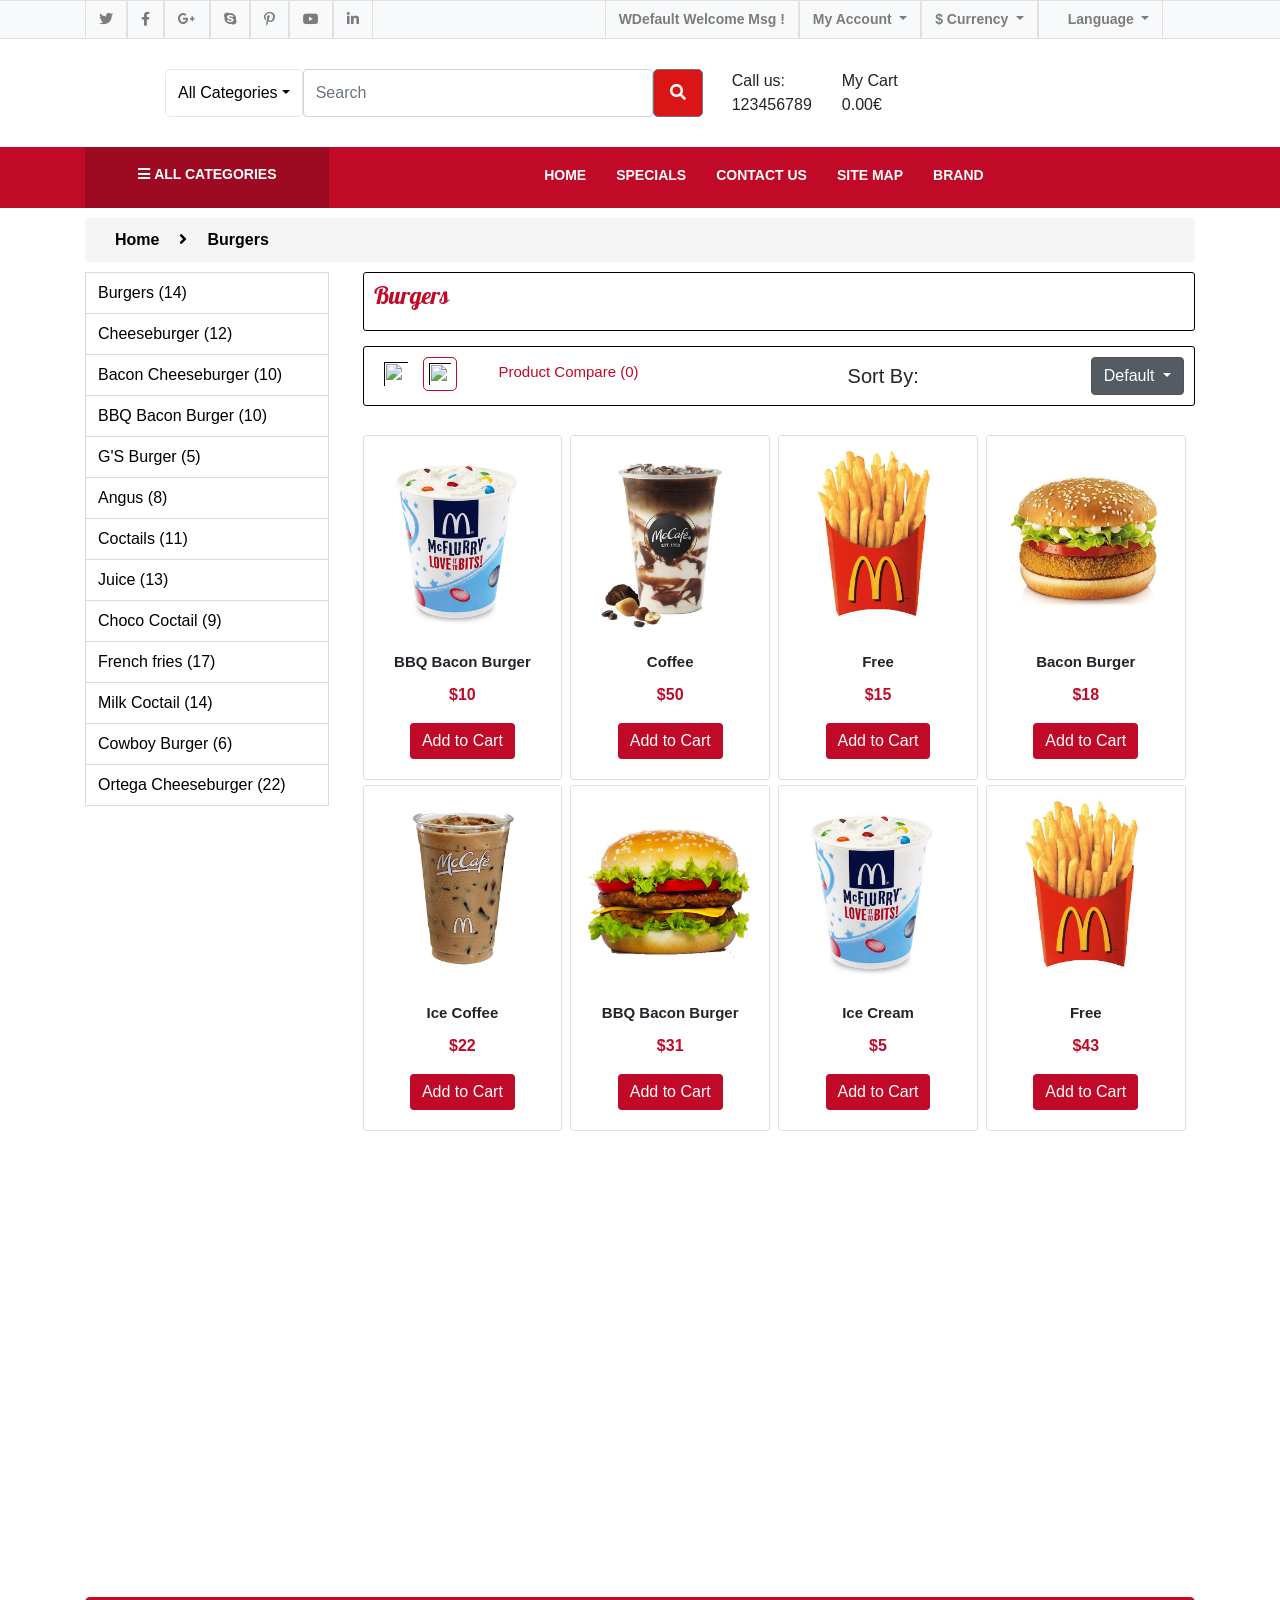
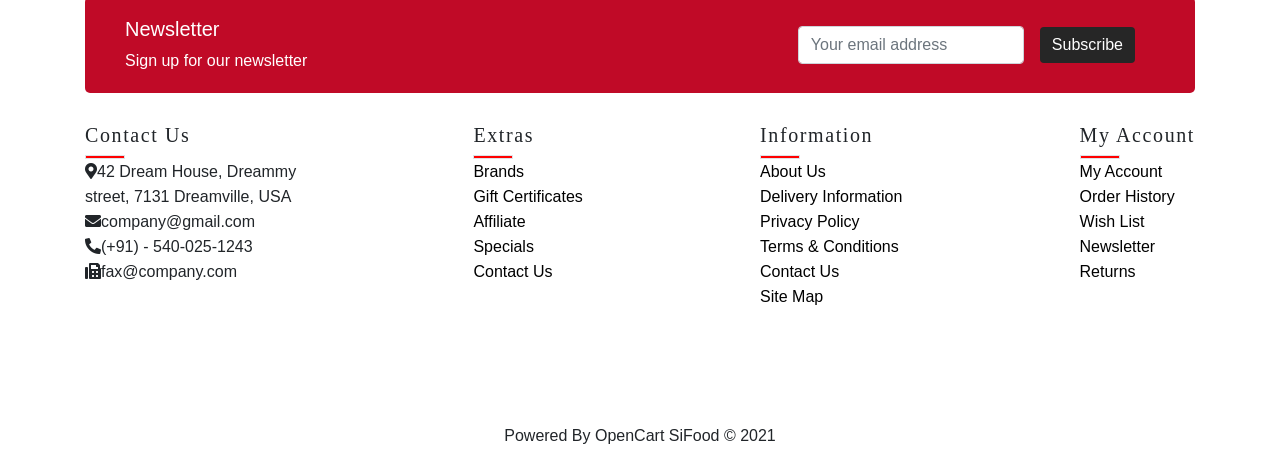
==== about.html @ be1312b8 "Add files via upload" ====
<!DOCTYPE html>
<html lang="en">

<head>
    <meta charset="UTF-8">
    <meta http-equiv="X-UA-Compatible" content="IE=edge">
    <meta name="viewport" content="width=device-width, initial-scale=1.0">
    <link rel="stylesheet" href="https://pro.fontawesome.com/releases/v5.10.0/css/all.css" integrity="sha384-AYmEC3Yw5cVb3ZcuHtOA93w35dYTsvhLPVnYs9eStHfGJvOvKxVfELGroGkvsg+p" crossorigin="anonymous" />
    <link rel="stylesheet" href="https://maxcdn.bootstrapcdn.com/bootstrap/4.0.0/css/bootstrap.min.css" integrity="sha384-Gn5384xqQ1aoWXA+058RXPxPg6fy4IWvTNh0E263XmFcJlSAwiGgFAW/dAiS6JXm" crossorigin="anonymous">
    <link rel="icon" type="./image/png" href="./image/aside_01.ico">
    <link href="https://fonts.googleapis.com/css2?family=Pattaya&amp;display=swap" rel="stylesheet">
    <link rel="stylesheet" href="css/third.css">
    <title>CheeseBurgers</title>
</head>

<body>
    <nav class="navbar navbar-expand-lg navbar-light bg-light ">
        <div class="container">
            <ul class="navbar-nav">
                <li>
                    <a class="nav-link" href="about.html"><i class="fab fa-twitter"></i><span class="sr-only">(current)</span></a>
                  </li>
                <li>
                  <a class="nav-link" href="about.html"><i class="fab fa-facebook-f"></i> <span class="sr-only">(current)</span></a>
                </li>
                <li>
                  <a class="nav-link" href="about.html"><i class="fab fa-google-plus-g"></i></a>
                </li>
                <li>
                    <a class="nav-link" href="about.html"><i class="fab fa-skype"></i></a>
                  </li>
                  <li>
                    <a class="nav-link" href="about.html"><i class="fab fa-pinterest-p"></i></a>
                  </li>
                  <li>
                    <a class="nav-link" href="about.html"><i class="fab fa-youtube"></i></a>
                  </li>
                  <li>
                    <a class="nav-link" href="about.html"><i class="fab fa-linkedin-in"></i></a>
                  </li>
            </ul>
            <div class="collapse navbar-collapse" id="navbarNavDropdown">
                <ul class="navbar-nav m-auto">
                    <li class="nav-item">
                        <a class="nav-link" href="about.html">WDefault Welcome Msg !</a>
                    </li>
                    <li class="nav-item dropdown">
                        <a class="nav-link dropdown-toggle" href="#" id="navbarDropdownMenuLink" data-toggle="dropdown"
                            aria-haspopup="true" aria-expanded="false">
                            My Account
                        </a>
                        <div class="dropdown-menu" aria-labelledby="navbarDropdownMenuLink">
                            <a class="dropdown-item" href="about.html"><i class="far fa-address-book"></i> Register</a>
                            <a class="dropdown-item" href="about.html"><i class="fas fa-sign-in-alt"></i> Login</a>
                            <a class="dropdown-item" href="about.html"><i class="fas fa-heart"></i> Wish List (0)</a>
                        </div>
                    </li>
                    <li class="nav-item dropdown">
                        <a class="nav-link dropdown-toggle" href="about.html" id="navbarDropdownMenuLink" data-toggle="dropdown"
                            aria-haspopup="true" aria-expanded="false">
                            $ Currency
                        </a>
                        <div class="dropdown-menu" aria-labelledby="navbarDropdownMenuLink">
                            <a class="dropdown-item" href="#">€ Euro</a>
                            <a class="dropdown-item" href="#">₹ Indian Rupee</a>
                            <a class="dropdown-item" href="#">£ Pound Sterling</a>
                            <a class="dropdown-item" href="#">$ US Dollar</a>
                        </div>
                    </li>
                    <li class="nav-item dropdown">
                        <a class="nav-link dropdown-toggle" href="#" id="navbarDropdown" role="button" data-toggle="dropdown" aria-haspopup="true" aria-expanded="false">
                            <img src="./image/united-kingdom.png" width="16px" height="16px" alt="">Language
                        </a>
                        <div class="dropdown-menu" aria-labelledby="navbarDropdown">
                          <a class="dropdown-item" href="#"><img src="./image/armenia.jpeg" alt="">Armenian</a>
                          <a class="dropdown-item" href="#"><img src="./image/united-kingdom.png" width="16px" height="16px" alt="">English</a>
                          <a class="dropdown-item" href="#"><img src="./image/arabia.png" width="16px" height="16px" alt="">Arabic</a>
                        </div>
                      </li>
                </ul>
            </div>
        </div>
    </nav>
    <section>
        <div class="container">
            <div class="input-group mb-3">
                <div>
                    <img src="./image/logo.jpg" alt="">
                </div>
                <div class="input-group-prepend">
                  <button class="btn btn-outline-secondary-one dropdown-toggle" type="button" data-toggle="dropdown" aria-haspopup="true" aria-expanded="false">All Categories</button>
                  <div class="dropdown-menu pre-scrollable">
                    <a class="dropdown-item" href="about.html">All Categories</a>
                    <a class="dropdown-item" href="about.html">Beauty</a>
                    <a class="dropdown-item" href="about.html">Beauty & Spa</a>
                    <a class="dropdown-item" href="about.html">Shoes</a>
                    <a class="dropdown-item" href="about.html">Smart Phone</a>
                    <a class="dropdown-item" href="about.html">Smart Phone</a>
                    <a class="dropdown-item" href="about.html">Desktops</a>
                    <a class="dropdown-item" href="about.html">PC</a>
                    <a class="dropdown-item" href="about.html">Beauty & Spa</a>
                    <a class="dropdown-item" href="about.html">Smart Phone</a>
                    <a class="dropdown-item" href="about.html">Smart Watch</a>
                    <a class="dropdown-item" href="about.html">Mac</a>
                    <a class="dropdown-item" href="about.html">Decor</a>
                    <a class="dropdown-item" href="about.html">Decor</a>
                    <a class="dropdown-item" href="about.html">Printers</a>
                    <a class="dropdown-item" href="about.html">Trackballs</a>
                    <a class="dropdown-item" href="about.html">Laptops</a>
                </div>
                <input type="text" class="form-control" aria-label="Text input with dropdown button" placeholder="Search">
                <button class="btn btn-outline-secondary" type="button"><i class="fas fa-search"></i></button>
                </div>
                <div class="image-one">
                   <a href=""> <img src="./image/icon-call.png" alt=""></a>
                </div>
                <div class="cartco"><span>Call us:</span><br><span id="cart-total">123456789</span></div>
                <div class="image-one">
                    <a href=""> <img src="./image/carti_sale_menu.png" alt=""></a>
                 </div>
                 <div class="cartco"><span>My Cart</span><br><span id="cart-total">0.00€</span></div>
              </div>
        </div>
        
    </section>
    <section class="main-menu">
        <div class="container">
  
            <div class="menu-list">
                    <div class="item">
                    <a href=""><i class="fa fa-bars"></i></a>
                    <a href="about.html">ALL CATEGORIES</a>
                </div>
                
                <div class="right">
                    <ul>
                        <li><a href="index.html"><h4>HOME</h4></a></li>
                        <li><a href="about.html"><h4>SPECIALS</h4></a></li>
                        <li><a href="about.html"><h4>CONTACT US</h4></a></li>
                        <li><a href="about.html"><h4>SITE MAP</h4></a></li>
                        <li><a href="about.html"><h4>BRAND</h4></a></li>
                    </ul>
                </div>
            </div>
        </div>
    </section>

    <section class="big-banner">
        <div class="container">
            <div class="burger-banner">
                <div class="top-line">
                    <ul>
                        <li><a href="">Home</a></li>
                        <li><a href=""><i class="fas fa-angle-right"></i></a></li>
                        <li><a href="">Burgers</a></li>
                    </ul>
                </div>
            </div>
        </div>
    </section>
    <section class="list-menu">
        <div class="container">
            <div class="list-menu-item">
                <div class="item-1">
                    <ul>
                        <li><a href="">Burgers (14)</a></li>
                        <li><a href="">Cheeseburger (12)</a></li>
                        <li><a href="">Bacon Cheeseburger (10)</a></li>
                        <li><a href="">BBQ Bacon Burger (10)</a></li>
                        <li><a href="">G'S Burger (5)</a></li>
                        <li><a href="">Angus (8)</a></li>
                        <li><a href="">Coctails (11)</a></li>
                        <li><a href="">Juice (13)</a></li>
                        <li><a href="">Choco Coctail (9)</a></li>
                        <li><a href="">French fries (17)</a></li>
                        <li><a href="">Milk Coctail (14)</a></li>
                        <li><a href="">Cowboy Burger (6)</a></li>
                        <li><a href="">Ortega Cheeseburger (22)</a></li>
                    </ul>
                </div>
                <div class="item-2">
                    <div class="item-block-top">
                        <h4>Burgers</h4>
                    </div>
                    <div class="item-bottom">
                        <ul>
                            <li><a href=""><img src="image/list.png" alt=""></a></li>
                            <li><a href=""><img class="img-grid" src="image/grid.png" alt=""></a></li>
                            <li class="m-0"><a href="">
                                    <h5>Product Compare (0)</h5>
                                </a></li>
                            <li class="m-auto">
                                <h5>Sort By:</h5>
                            </li>
                            <li>
                                <div class="dropdown show">
                                    <a class="btn btn-secondary dropdown-toggle" href="#" role="button"
                                        id="dropdownMenuLink" data-toggle="dropdown" aria-haspopup="true"
                                        aria-expanded="false">
                                        Default
                                    </a>
                                    <div class="dropdown-menu" aria-labelledby="dropdownMenuLink">
                                        <a class="dropdown-item" href="#">Action</a>
                                        <a class="dropdown-item" href="#">Another action</a>
                                        <a class="dropdown-item" href="#">Something else here</a>
                                    </div>
                                </div>
                            </li>
                            <li></li>
                        </ul>
                    </div>
                    <div class="item-big-menu my-4 h-50">
                        <div class="item-burger d-flex text-center mt-4">
                            <div class="card mr-2" style="width: 24%;">
                                <img class="card-img-top" src="./Image/002_after.jpg" alt="Card image cap">
                                <img class="casper card-img-top" src="image/001_after.jpg" alt="Card image cap">
                                <div class="card-body">
                                    <h5 class="card-title">BBQ Bacon Burger</h5>
                                    <p class="card-text">$10</p>
                                    <a href="#" class="btn btn-primary">Add to Cart</a>
                                </div>
                            </div>
                            <div class="card mr-2" style="width: 24%;">
                                <img class="card-img-top" src="./Image/002_before.jpg" alt="Card image cap">
                                <img class="casper card-img-top" src="image/002_after.jpg" alt="Card image cap">
                                <div class="card-body">
                                    <h5 class="card-title">Coffee</h5>
                                    <p class="card-text">$50</p>
                                    <a href="#" class="btn btn-primary">Add to Cart</a>
                                </div>
                            </div>
                            <div class="card mr-2" style="width: 24%;">
                                <img class="card-img-top" src="./Image/004_before.jpg" alt="Card image cap">
                                <img class="casper card-img-top" src="image/002_after.jpg" alt="Card image cap">
                                <div class="card-body">
                                    <h5 class="card-title">Free</h5>
                                    <p class="card-text">$15</p>
                                    <a href="#" class="btn btn-primary">Add to Cart</a>
                                </div>
                            </div>
                            <div class="card mr-2" style="width: 24%;">
                                <img class="card-img-top" src="./Image/006_after.jpg" alt="Card image cap">
                                <img class="casper card-img-top" src="image/001_after.jpg" alt="Card image cap">
                                <div class="card-body">
                                    <h5 class="card-title">Bacon Burger</h5>
                                    <p class="card-text">$18</p>
                                    <a href="#" class="btn btn-primary">Add to Cart</a>
                                </div>
                            </div>
                            <div class="card mr-2" style="width: 24%;">
                                <img class="card-img-top" src="./Image/005_after.jpg" alt="Card image cap">
                                <img class="casper card-img-top" src="./Image/003_after_before.jpg" alt="Card image cap">
                                <div class="card-body">
                                    <h5 class="card-title">Ice Coffee</h5>
                                    <p class="card-text">$22</p>
                                    <a href="#" class="btn btn-primary">Add to Cart</a>
                                </div>
                            </div>
                            <div class="card mr-2" style="width: 24%;">
                                <img class="card-img-top" src="./Image/001_before.jpg "alt="Card image cap">
                                <img class="casper card-img-top" src="./Image/005_after.jpg" alt="Card image cap">
                                <div class="card-body">
                                    <h5 class="card-title">BBQ Bacon Burger</h5>
                                    <p class="card-text">$31</p>
                                    <a href="#" class="btn btn-primary">Add to Cart</a>
                                </div>
                            </div>
                            <div class="card mr-2" style="width: 24%;">
                                <img class="card-img-top" src="./Image/002_after.jpg" alt="Card image cap">
                                <img class="casper card-img-top" src="./Image/003_after_before.jpg" alt="Card image cap">
                                <div class="card-body">
                                    <h5 class="card-title">Ice Cream</h5>
                                    <p class="card-text">$5</p>
                                    <a href="#" class="btn btn-primary">Add to Cart</a>
                                </div>
                            </div>
                            <div class="card mr-2" style="width: 24%;">
                                <img class="card-img-top" src="./Image/006_before.jpg" alt="Card image cap">
                                <img class="casper card-img-top" src="./Image/001_after.jpg" alt="Card image cap">
                                <div class="card-body">
                                    <h5 class="card-title">Free</h5>
                                    <p class="card-text">$43</p>
                                    <a href="#" class="btn btn-primary">Add to Cart</a>
                                </div>
                            </div>
                        </div>
                    </div>
                </div>
            </div>
        </div>
    </section>
    <footer class="back-red">
        <div class="container">
          <div class="item">
            <div class="item-1">
                <h4>Newsletter</h4>
                <p>Sign up for our newsletter</p>
            </div>
            <div class="item-2">
                <form class="form-inline">
                    <div class="form-group mx-sm-3">
                      <label class="sr-only">Email</label>
                      <input class="form-control"  placeholder="Your email address">
                    </div>
                    <button  class="btn btn-primary">Subscribe</button>
                  </form>
                </form>
            </div>
        </div>
        <div class="item-3">
          <ul>
            <h5>Contact Us</h5>
            <div class="border"></div>
            <li><i class="fas fa-map-marker-alt"></i>42 Dream House, Dreammy <br> street, 7131 Dreamville, USA</li>
            <li><i class="fas fa-envelope"></i>company@gmail.com</li>
            <li><i class="fas fa-phone-alt"></i>(+91) - 540-025-1243</li>
            <li><i class="fas fa-fax"></i>fax@company.com</li>
          </ul>
          <ul>
            <h5>Extras</h5>
            <div class="border"></div>
            <li><a href="">Brands</a></li>
                      <li><a href="">Gift Certificates</a></li>
                      <li><a href="">Affiliate</a></li>
                      <li><a href="">Specials</a></li>
                      <li><a href="">Contact Us</a></li>
          </ul>
          <ul>
            <h5>Information</h5>
            <div class="border"></div>
            <li><a href="">About Us</a></li>
            <li><a href="">Delivery Information</a></li>
            <li><a href="">Privacy Policy</a></li>
            <li><a href="">Terms & Conditions</a></li>
            <li><a href="">Contact Us</a></li>
            <li><a href="">Site Map</a></li>
          </ul>
          <ul>
            <h5>My Account</h5>
            <div class="border"></div>
            <li><a href="">My Account</a></li>
                      <li><a href="">Order History</a></li>
                      <li><a href="">Wish List</a></li>
                      <li><a href="">Newsletter</a></li>
                      <li><a href="">Returns</a></li>
          </ul>
        </div>
        </div>
      </footer>
      <footer class="last-footer">
        <div class="container">
            <div class="payments">
                <img src="image/payment.png" alt="">
                <p>Powered By OpenCart SiFood © 2021</p>
            </div>
        </div>
      </footer>
      






    <script src="https://code.jquery.com/jquery-3.2.1.slim.min.js"
        integrity="sha384-KJ3o2DKtIkvYIK3UENzmM7KCkRr/rE9/Qpg6aAZGJwFDMVNA/GpGFF93hXpG5KkN"
        crossorigin="anonymous"></script>
    <script src="https://cdnjs.cloudflare.com/ajax/libs/popper.js/1.12.9/umd/popper.min.js"
        integrity="sha384-ApNbgh9B+Y1QKtv3Rn7W3mgPxhU9K/ScQsAP7hUibX39j7fakFPskvXusvfa0b4Q"
        crossorigin="anonymous"></script>
    <script src="https://maxcdn.bootstrapcdn.com/bootstrap/4.0.0/js/bootstrap.min.js"
        integrity="sha384-JZR6Spejh4U02d8jOt6vLEHfe/JQGiRRSQQxSfFWpi1MquVdAyjUar5+76PVCmYl"
        crossorigin="anonymous"></script>
</body>

</html>
---- css/third.css ----
*{
    padding: 0;
    margin: 0;
    box-sizing: border-box;
}
a{color: black; text-decoration: none!important;}
a:active,a:visited,a:focus{text-decoration: none; color: black;}
ul{list-style: none;}
@font-face {
    font-family: MyFont !important;
    src: url(//Fonts/roboto-regular.ttf) !important;
}
nav{
    font-weight: bold;
    font-size: 14px !important;
}
nav.navbar > .container > .navbar-nav > li a i:hover{
    color: rgb(184, 54, 54);
}
nav.navbar > .container > .collapse > .navbar-nav > li a:hover{
    color: rgb(184, 54, 54);
}
nav.navbar{
    border-top:1px solid rgba(128, 128, 128, 0.2);
    border-bottom:1px solid rgba(128, 128, 128, 0.2);
    padding:0!important;
}
nav.navbar > .container > .collapse{
    margin-left: 200px;
}
div.container .navbar-nav  li{
    border-right: 1px solid rgba(128, 128, 128, 0.2);
    border-left: 1px solid rgba(128, 128, 128, 0.2);
    padding: 0 5px;
}
section .btn-outline-secondary-one{
    border: 1px solid rgba(128, 128, 128, 0.2);
    background-color: white;
}
section .btn-outline-secondary{
    background-color: rgb(218, 21, 21);
    width: 50px;
}
section .btn-outline-secondary i{
    color: white;
}
section .input-group{
    margin-top: 30px;
}
section .input-group-prepend{
    margin-left: 80px;
    border-radius: 50px !important;
}
section .input-group-prepend button{
    border-radius: 5px !important;
}
section .input-group-prepend input{
    width: 350px;
}
section .input-group .image-one{
    margin-left: 30px;
}
section .input-group-prepend .cartco{
    padding:0 40px;
}
section.aside-item > .container > .item-1{
    width: 22.5%;
}
section.main-menu{
    background-color:#c00a27 ;
}
section.main-menu h4{
    font-size: 14px;
    font-weight: bold;
    color: white;
}
.main-menu > .container .menu-list {
    display: flex;
    margin-top: 30px; 
}
.main-menu > .container .menu-list > .item{
    width: 22%;
    padding-top: 15px;
    background-color:#920b21c2 ;
    text-align: center;
}
.main-menu > .container .menu-list > .item a{
    font-size: 14px;
    font-weight: bold;
    color: white;
    text-decoration: none;
}
.main-menu > .container .menu-list ul{
    display: flex;
    margin-left: 200px;
}
.main-menu > .container .menu-list ul li{
    padding: 22px 15px 0 22px; 
}
section.main-menu{
    background-color:#c00a27 ;
}
section.main-menu h4{
    font-size: 14px;
    font-weight: bold;
    color: white;
}

.main-menu > .container .menu-list {
    display: flex;
    margin-top: 30px; 
}
.main-menu > .container .menu-list > .item{
    width: 22%;
    padding-top: 15px;
    background-color:#920b21c2 ;
    text-align: center;
    
}
.main-menu > .container .menu-list > .item a{
    font-size: 14px;
    font-weight: bold;
    color: white;
    text-decoration: none;
}
.main-menu > .container .menu-list ul{
    display: flex;
    margin-left: 200px;
}
.main-menu > .container .menu-list ul li{
    padding: 20px 15px 0 15px; 
}
section.big-banner > .container > .burger-banner > .top-line >ul {
    display: flex;
    background-color: #f5f5f5;
    margin: 10px auto;
    padding: 10px 20px;
    border-radius: 4px;
}
section.big-banner > .container > .burger-banner > .top-line >ul li{
    margin: 0 10px;
    font-weight: 600;
    
}
section.list-menu > .container > .list-menu-item{
    display: flex;
    justify-content: space-between;
}
section.list-menu > .container > .list-menu-item > .item-1 > ul li{
    border-bottom: 1px solid rgba(192, 192, 192, 0.568);
    border-left: 1px solid rgba(192, 192, 192, 0.568);
    border-right: 1px solid rgba(192, 192, 192, 0.568);
    padding: 8px 12px; 

}
section.list-menu > .container > .list-menu-item > .item-1 > ul:nth-child(1){
    border-top: rgba(192, 192, 192, 0.568) solid 1px;
}
section.list-menu > .container > .list-menu-item > .item-1{
    width: 22%;
}
section.list-menu > .container > .list-menu-item > .item-2{
    width: 75%;
    height: 800px;
    
}
section.list-menu > .container > .list-menu-item > .item-2 > .item-block-top{
    border: 1px black solid;
    border-radius: 3px;
    padding: 10px;
    margin: 0 auto;
}
section.list-menu > .container > .list-menu-item > .item-2 > .item-block-top h4{
    color: #c00a27;
    font-family: 'Pattaya';
}
section.list-menu > .container > .list-menu-item > .item-2 > .item-bottom{
    border: 1px black solid;
    border-radius: 3px;
    padding: 10px;
    margin: 15px auto;
}
section.list-menu > .container > .list-menu-item > .item-2 > .item-bottom > ul{
    display: flex;
    margin: 0 auto;
    

}
section.list-menu > .container > .list-menu-item > .item-2 > .item-bottom > ul img{
    margin: 0 5px;
    padding: 5px 5px;
    width: 34px;
    height: 34px; 
}
section.list-menu > .container > .list-menu-item > .item-2 > .item-bottom > ul img.img-grid{
    border: 1px solid #c00a27;
    border-radius: 5px;
}
section.list-menu > .container > .list-menu-item > .item-2 > .item-bottom > ul img:hover{
    border: 1px solid #c00a27;
    border-radius: 5px;
}
section.list-menu > .container > .list-menu-item > .item-2 > .item-bottom > ul > li > a h5{
    color: #c00a27;
    text-align: center;
    padding: 6px 12px;
    margin: 0 25px;
    font-size: 15px;
}
section.list-menu > .container > .list-menu-item > .item-2 > .item-bottom > ul > li > a h5:hover{
    color: black;
    transition: all 1s;
}
section.list-menu > .container > .list-menu-item > .item-2 > .item-bottom > ul > li>h5{
    margin-bottom: 0;
}

section.list-menu > .container > .list-menu-item > .item-2 > .item-big-menu > .item-burger > .card{
    margin-top: 5px;
}

section.list-menu > .container > .list-menu-item > .item-2 > .item-big-menu > .item-burger .card .card-body h5{
    font-size: 15px;
    font-weight: 600;
}
section.list-menu > .container > .list-menu-item > .item-2 > .item-big-menu > .item-burger > .card .card-body p.card-text{
    color: #c00a27;
    font-weight: bold;
}
section.list-menu > .container > .list-menu-item > .item-2 > .item-big-menu > .item-burger > .card .card-body a.btn{
    color: white;
    background-color: #c00a27;
    border: none;
}
section.list-menu > .container > .list-menu-item > .item-2 > .item-big-menu > .item-burger > .card .card-body a.btn:hover{
    background-color: rgb(39, 38, 38);
    
}
section.list-menu > .container > .list-menu-item > .item-2 > .item-big-menu > .item-burger > .card > .card-img-top{
    position: relative;
}
section.list-menu > .container > .list-menu-item > .item-2 > .item-big-menu > .item-burger > .card .casper{
    position: absolute;
    top: 0;
    opacity: 0;
}
section.list-menu > .container > .list-menu-item > .item-2 > .item-big-menu > .item-burger > .card .casper:hover{
    opacity: 1;
    transition: all 0.5s;
}
section.list-menu > .container > .list-menu-item > .item-2 > .item-big-menu .item-burger{
    display: flex;
    justify-content: flex-start;
    flex-wrap: wrap;
    align-content: flex-start;
}
section.list-menu{
    min-height: 1300px;
}




































footer.back-red{
    margin-top: 25px;
}
footer.back-red > .container > .item{
    display: flex;
    justify-content: space-between;
    align-items: center;
    background-color: #c00a27;
    border-radius: 5px;
    padding: 20px 20px ;
}
footer.back-red > .container > .item > .item-1{
    margin-left: 20px;
}
footer.back-red > .container > .item > .item-1 > h4{
    color: #fff;
    font-size: 20px;
}
footer.back-red > .container > .item > .item-1 > p{
    margin-bottom:0 ;
    color: #fff;
}
footer.back-red > .container > .item > .item-2{
    margin-right: 40px;
}
footer.back-red > .container > .item > .item-2 > .form-inline > .btn-primary{
    background-color: rgb(38, 38, 38);
    border: none;
}
footer.back-red > .container > .item-3 {
    display: flex;
    justify-content: space-between;
}
footer.back-red > .container > .item-3 > ul{
    line-height: 25px;
}
footer.back-red > .container > .item-3 > ul > h5{
    margin-top: 30px;
    font-family: MyFont;
    letter-spacing: 1.6px;
}
footer.back-red > .container > .item-3 > ul >.border{
    width: 40px;
    height: 4px;
    background-color: red;
}
footer.last-footer > .container > .payments {
    text-align: center;
    margin-top: 50px ;
}
footer.last-footer > .container > .payments p{
    padding: 25px 0 0 ;

}
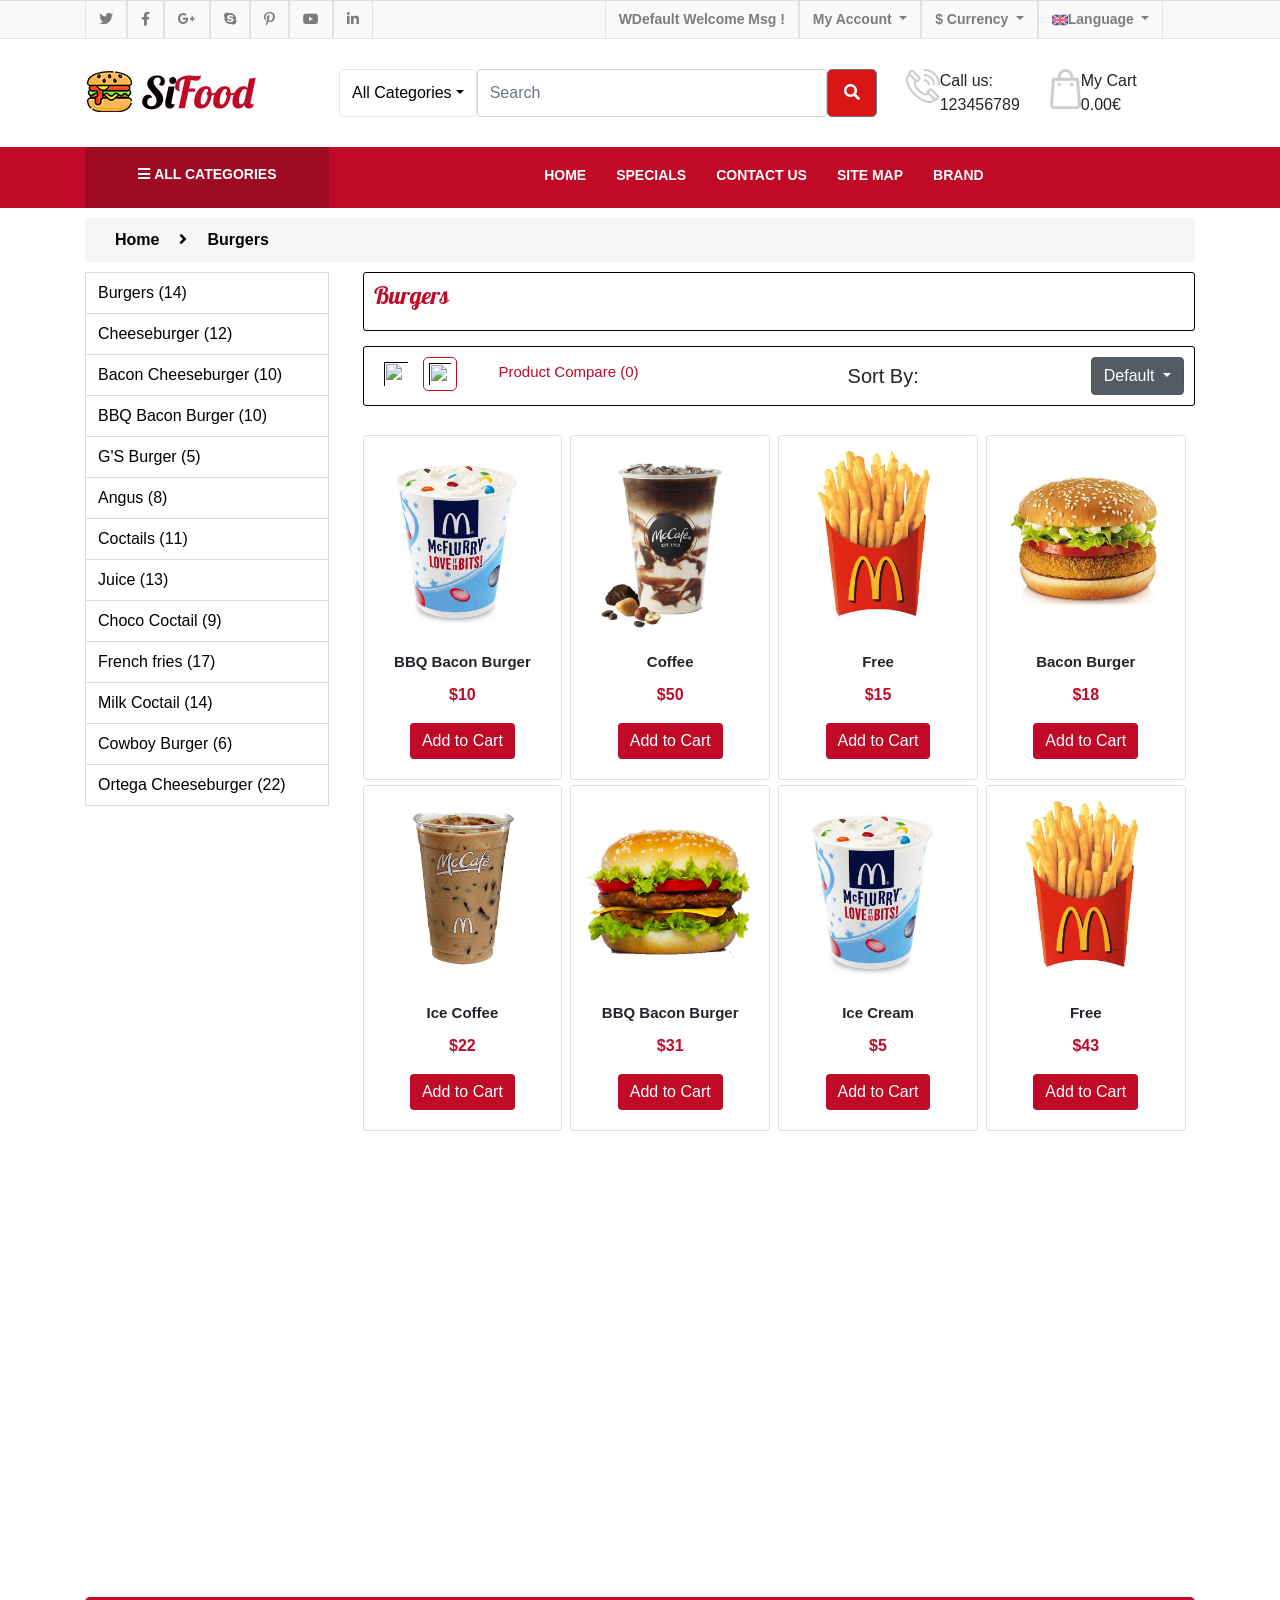
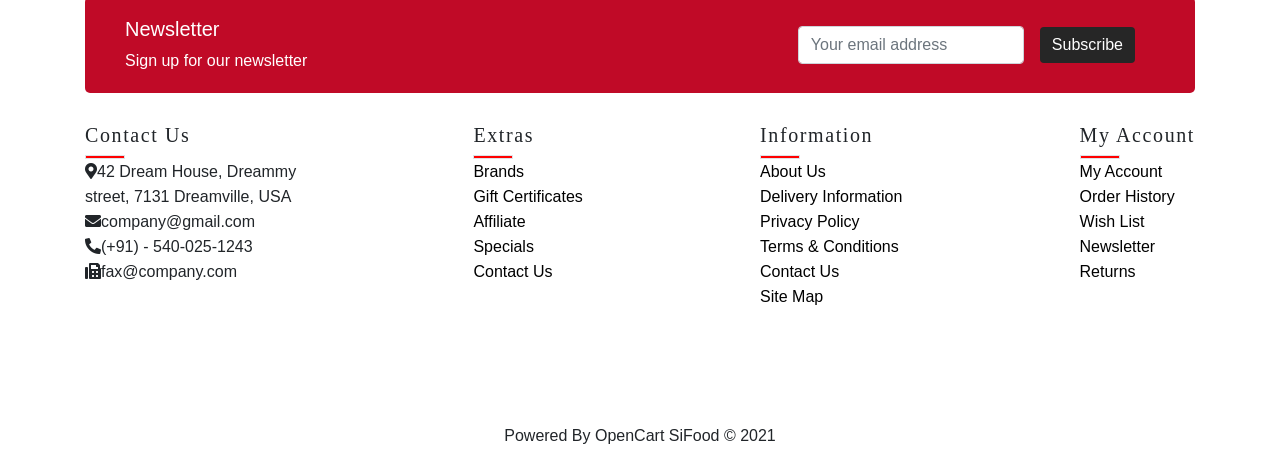
==== commit df91bad2: "Edited" ====
--- a/about.html
+++ b/about.html
@@ -7,7 +7,7 @@
     <meta name="viewport" content="width=device-width, initial-scale=1.0">
     <link rel="stylesheet" href="https://pro.fontawesome.com/releases/v5.10.0/css/all.css" integrity="sha384-AYmEC3Yw5cVb3ZcuHtOA93w35dYTsvhLPVnYs9eStHfGJvOvKxVfELGroGkvsg+p" crossorigin="anonymous" />
     <link rel="stylesheet" href="https://maxcdn.bootstrapcdn.com/bootstrap/4.0.0/css/bootstrap.min.css" integrity="sha384-Gn5384xqQ1aoWXA+058RXPxPg6fy4IWvTNh0E263XmFcJlSAwiGgFAW/dAiS6JXm" crossorigin="anonymous">
-    <link rel="icon" type="./image/png" href="./image/aside_01.ico">
+    <link rel="icon" type="./Image/png" href="./Image/aside_01.ico">
     <link href="https://fonts.googleapis.com/css2?family=Pattaya&amp;display=swap" rel="stylesheet">
     <link rel="stylesheet" href="css/third.css">
     <title>CheeseBurgers</title>
@@ -69,12 +69,12 @@
                     </li>
                     <li class="nav-item dropdown">
                         <a class="nav-link dropdown-toggle" href="#" id="navbarDropdown" role="button" data-toggle="dropdown" aria-haspopup="true" aria-expanded="false">
-                            <img src="./image/united-kingdom.png" width="16px" height="16px" alt="">Language
+                            <img src="./Image/united-kingdom.png" width="16px" height="16px" alt="">Language
                         </a>
                         <div class="dropdown-menu" aria-labelledby="navbarDropdown">
-                          <a class="dropdown-item" href="#"><img src="./image/armenia.jpeg" alt="">Armenian</a>
-                          <a class="dropdown-item" href="#"><img src="./image/united-kingdom.png" width="16px" height="16px" alt="">English</a>
-                          <a class="dropdown-item" href="#"><img src="./image/arabia.png" width="16px" height="16px" alt="">Arabic</a>
+                          <a class="dropdown-item" href="#"><img src="./Image/armenia.jpeg" alt="">Armenian</a>
+                          <a class="dropdown-item" href="#"><img src="./Image/united-kingdom.png" width="16px" height="16px" alt="">English</a>
+                          <a class="dropdown-item" href="#"><img src="./Image/arabia.png" width="16px" height="16px" alt="">Arabic</a>
                         </div>
                       </li>
                 </ul>
@@ -85,7 +85,7 @@
         <div class="container">
             <div class="input-group mb-3">
                 <div>
-                    <img src="./image/logo.jpg" alt="">
+                    <img src="./Image/logo.jpg" alt="">
                 </div>
                 <div class="input-group-prepend">
                   <button class="btn btn-outline-secondary-one dropdown-toggle" type="button" data-toggle="dropdown" aria-haspopup="true" aria-expanded="false">All Categories</button>
@@ -112,11 +112,11 @@
                 <button class="btn btn-outline-secondary" type="button"><i class="fas fa-search"></i></button>
                 </div>
                 <div class="image-one">
-                   <a href=""> <img src="./image/icon-call.png" alt=""></a>
+                   <a href=""> <img src="./Image/icon-call.png" alt=""></a>
                 </div>
                 <div class="cartco"><span>Call us:</span><br><span id="cart-total">123456789</span></div>
                 <div class="image-one">
-                    <a href=""> <img src="./image/carti_sale_menu.png" alt=""></a>
+                    <a href=""> <img src="./Image/carti_sale_menu.png" alt=""></a>
                  </div>
                  <div class="cartco"><span>My Cart</span><br><span id="cart-total">0.00€</span></div>
               </div>
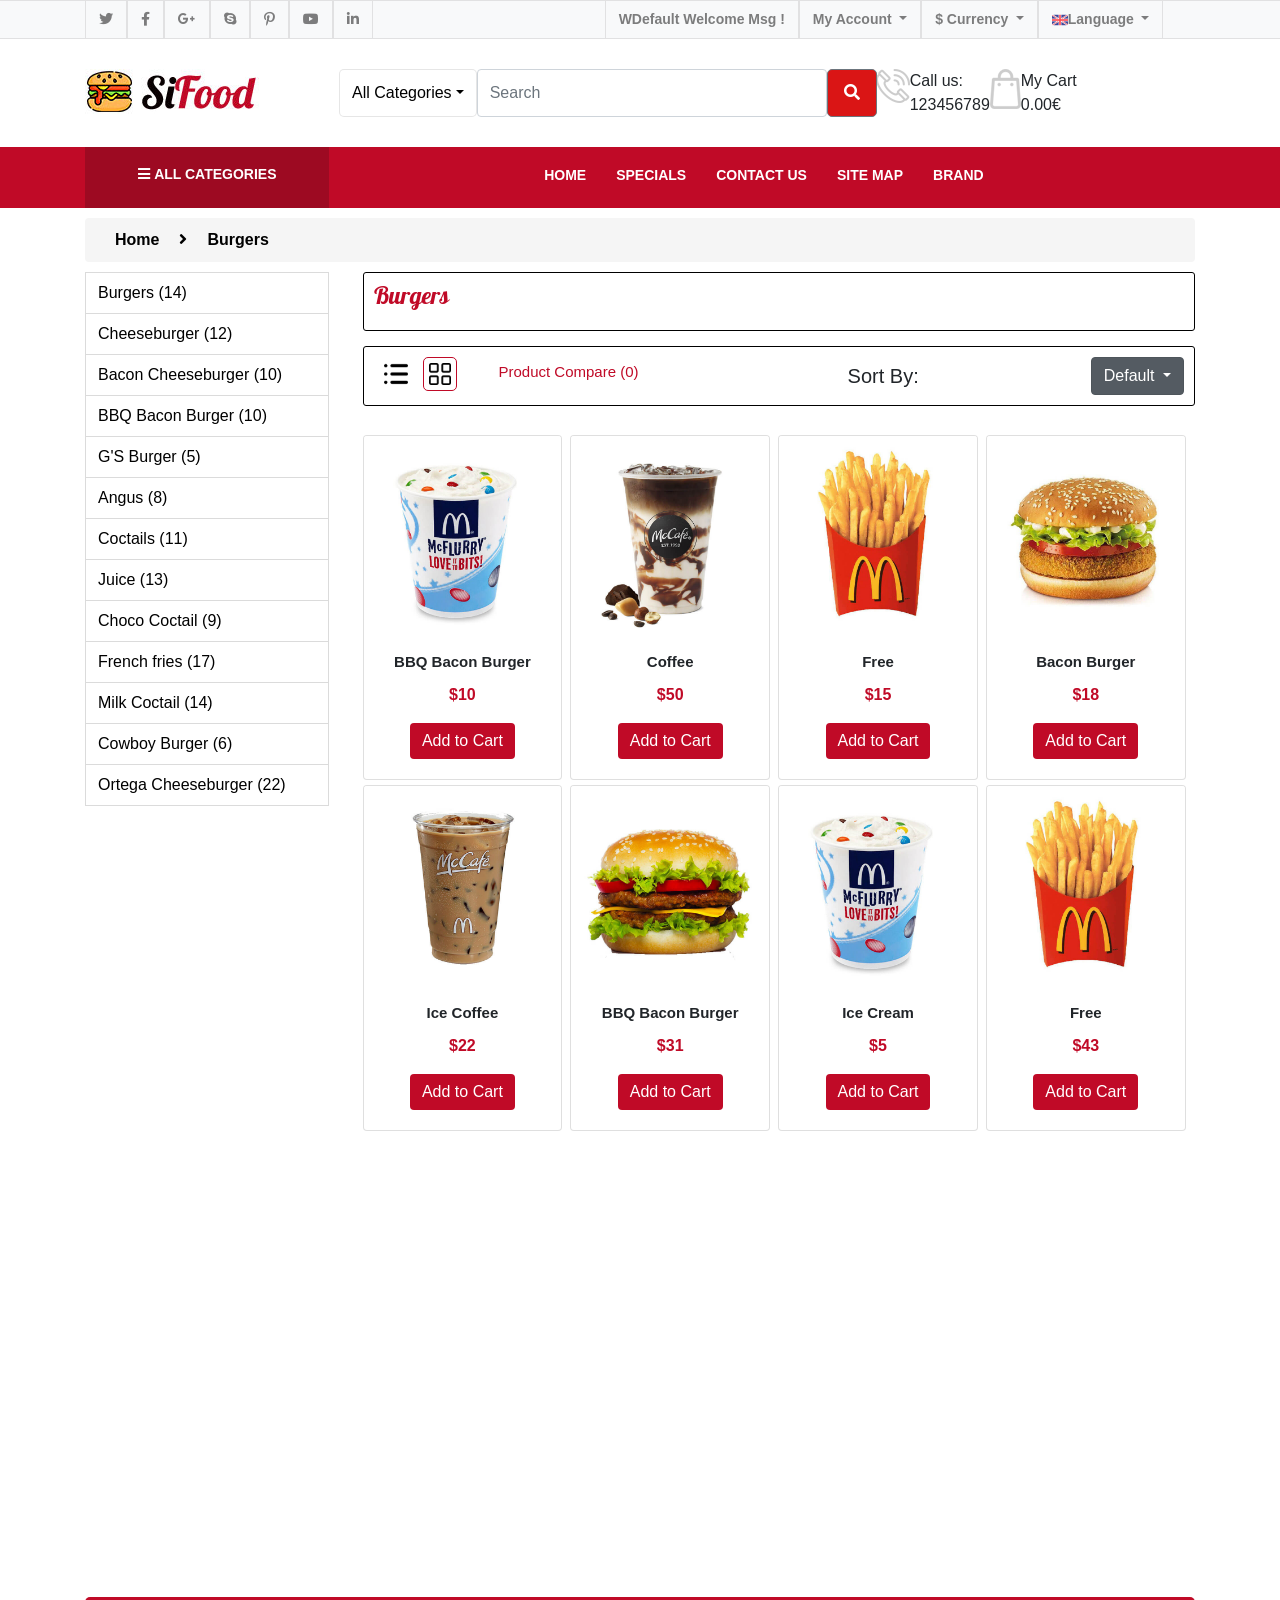
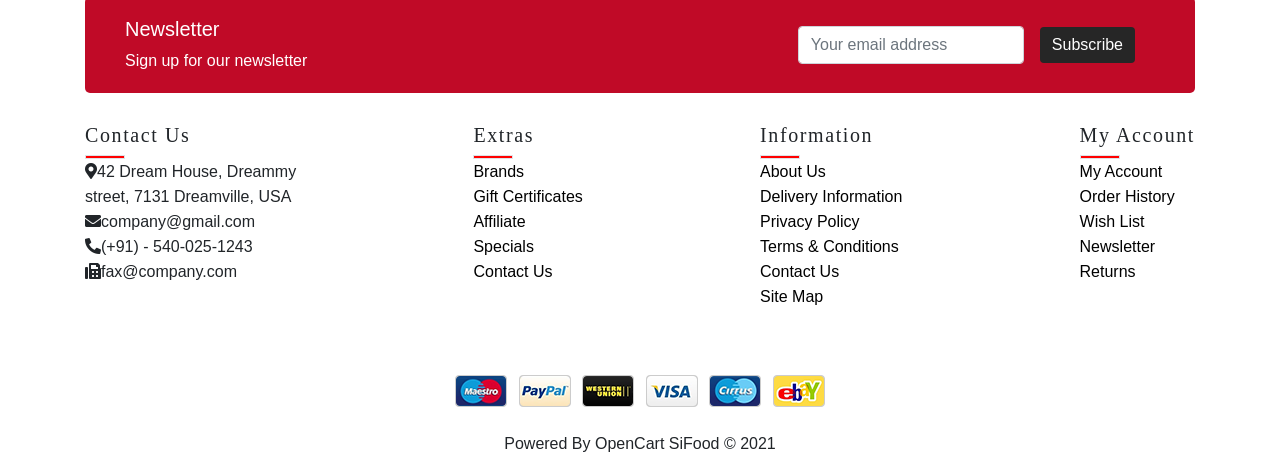
==== commit 9a4adea9: "Edited" ====
--- a/about.html
+++ b/about.html
@@ -111,11 +111,11 @@
                 <input type="text" class="form-control" aria-label="Text input with dropdown button" placeholder="Search">
                 <button class="btn btn-outline-secondary" type="button"><i class="fas fa-search"></i></button>
                 </div>
-                <div class="image-one">
+                <div class="./Image-one">
                    <a href=""> <img src="./Image/icon-call.png" alt=""></a>
                 </div>
                 <div class="cartco"><span>Call us:</span><br><span id="cart-total">123456789</span></div>
-                <div class="image-one">
+                <div class="./Image-one">
                     <a href=""> <img src="./Image/carti_sale_menu.png" alt=""></a>
                  </div>
                  <div class="cartco"><span>My Cart</span><br><span id="cart-total">0.00€</span></div>
@@ -184,8 +184,8 @@
                     </div>
                     <div class="item-bottom">
                         <ul>
-                            <li><a href=""><img src="image/list.png" alt=""></a></li>
-                            <li><a href=""><img class="img-grid" src="image/grid.png" alt=""></a></li>
+                            <li><a href=""><img src="./Image/list.png" alt=""></a></li>
+                            <li><a href=""><img class="img-grid" src="./Image/grid.png" alt=""></a></li>
                             <li class="m-0"><a href="">
                                     <h5>Product Compare (0)</h5>
                                 </a></li>
@@ -212,8 +212,8 @@
                     <div class="item-big-menu my-4 h-50">
                         <div class="item-burger d-flex text-center mt-4">
                             <div class="card mr-2" style="width: 24%;">
-                                <img class="card-img-top" src="./Image/002_after.jpg" alt="Card image cap">
-                                <img class="casper card-img-top" src="image/001_after.jpg" alt="Card image cap">
+                                <img class="card-img-top" src="./Image/002_after.jpg" alt="Card ./Image cap">
+                                <img class="casper card-img-top" src="./Image/001_after.jpg" alt="Card ./Image cap">
                                 <div class="card-body">
                                     <h5 class="card-title">BBQ Bacon Burger</h5>
                                     <p class="card-text">$10</p>
@@ -221,8 +221,8 @@
                                 </div>
                             </div>
                             <div class="card mr-2" style="width: 24%;">
-                                <img class="card-img-top" src="./Image/002_before.jpg" alt="Card image cap">
-                                <img class="casper card-img-top" src="image/002_after.jpg" alt="Card image cap">
+                                <img class="card-img-top" src="./Image/002_before.jpg" alt="Card ./Image cap">
+                                <img class="casper card-img-top" src="./Image/002_after.jpg" alt="Card ./Image cap">
                                 <div class="card-body">
                                     <h5 class="card-title">Coffee</h5>
                                     <p class="card-text">$50</p>
@@ -230,8 +230,8 @@
                                 </div>
                             </div>
                             <div class="card mr-2" style="width: 24%;">
-                                <img class="card-img-top" src="./Image/004_before.jpg" alt="Card image cap">
-                                <img class="casper card-img-top" src="image/002_after.jpg" alt="Card image cap">
+                                <img class="card-img-top" src="./Image/004_before.jpg" alt="Card ./Image cap">
+                                <img class="casper card-img-top" src="./Image/002_after.jpg" alt="Card ./Image cap">
                                 <div class="card-body">
                                     <h5 class="card-title">Free</h5>
                                     <p class="card-text">$15</p>
@@ -239,8 +239,8 @@
                                 </div>
                             </div>
                             <div class="card mr-2" style="width: 24%;">
-                                <img class="card-img-top" src="./Image/006_after.jpg" alt="Card image cap">
-                                <img class="casper card-img-top" src="image/001_after.jpg" alt="Card image cap">
+                                <img class="card-img-top" src="./Image/006_after.jpg" alt="Card ./Image cap">
+                                <img class="casper card-img-top" src="./Image/001_after.jpg" alt="Card ./Image cap">
                                 <div class="card-body">
                                     <h5 class="card-title">Bacon Burger</h5>
                                     <p class="card-text">$18</p>
@@ -248,8 +248,8 @@
                                 </div>
                             </div>
                             <div class="card mr-2" style="width: 24%;">
-                                <img class="card-img-top" src="./Image/005_after.jpg" alt="Card image cap">
-                                <img class="casper card-img-top" src="./Image/003_after_before.jpg" alt="Card image cap">
+                                <img class="card-img-top" src="./Image/005_after.jpg" alt="Card ./Image cap">
+                                <img class="casper card-img-top" src="./Image/003_after_before.jpg" alt="Card ./Image cap">
                                 <div class="card-body">
                                     <h5 class="card-title">Ice Coffee</h5>
                                     <p class="card-text">$22</p>
@@ -257,8 +257,8 @@
                                 </div>
                             </div>
                             <div class="card mr-2" style="width: 24%;">
-                                <img class="card-img-top" src="./Image/001_before.jpg "alt="Card image cap">
-                                <img class="casper card-img-top" src="./Image/005_after.jpg" alt="Card image cap">
+                                <img class="card-img-top" src="./Image/001_before.jpg "alt="Card ./Image cap">
+                                <img class="casper card-img-top" src="./Image/005_after.jpg" alt="Card ./Image cap">
                                 <div class="card-body">
                                     <h5 class="card-title">BBQ Bacon Burger</h5>
                                     <p class="card-text">$31</p>
@@ -266,8 +266,8 @@
                                 </div>
                             </div>
                             <div class="card mr-2" style="width: 24%;">
-                                <img class="card-img-top" src="./Image/002_after.jpg" alt="Card image cap">
-                                <img class="casper card-img-top" src="./Image/003_after_before.jpg" alt="Card image cap">
+                                <img class="card-img-top" src="./Image/002_after.jpg" alt="Card ./Image cap">
+                                <img class="casper card-img-top" src="./Image/003_after_before.jpg" alt="Card ./Image cap">
                                 <div class="card-body">
                                     <h5 class="card-title">Ice Cream</h5>
                                     <p class="card-text">$5</p>
@@ -275,8 +275,8 @@
                                 </div>
                             </div>
                             <div class="card mr-2" style="width: 24%;">
-                                <img class="card-img-top" src="./Image/006_before.jpg" alt="Card image cap">
-                                <img class="casper card-img-top" src="./Image/001_after.jpg" alt="Card image cap">
+                                <img class="card-img-top" src="./Image/006_before.jpg" alt="Card ./Image cap">
+                                <img class="casper card-img-top" src="./Image/001_after.jpg" alt="Card ./Image cap">
                                 <div class="card-body">
                                     <h5 class="card-title">Free</h5>
                                     <p class="card-text">$43</p>
@@ -350,7 +350,7 @@
       <footer class="last-footer">
         <div class="container">
             <div class="payments">
-                <img src="image/payment.png" alt="">
+                <img src="./Image/payment.png" alt="">
                 <p>Powered By OpenCart SiFood © 2021</p>
             </div>
         </div>
